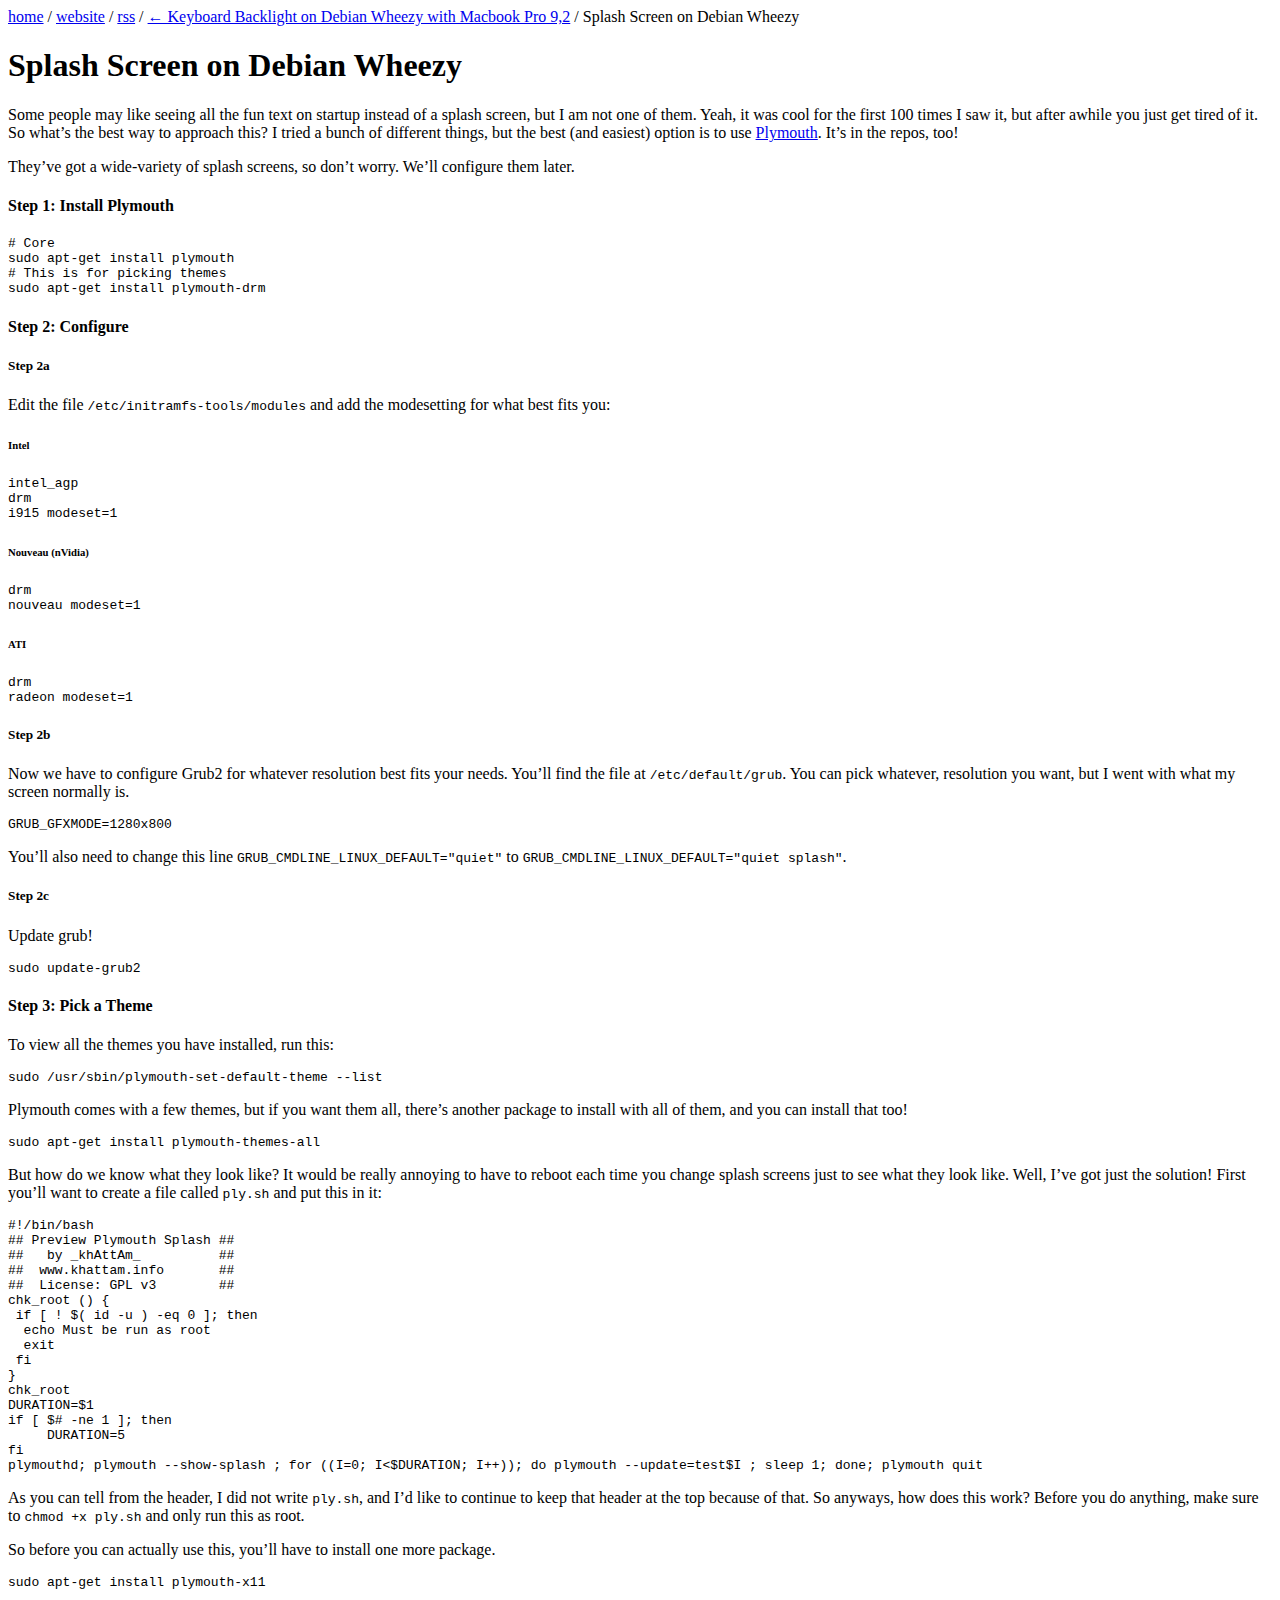
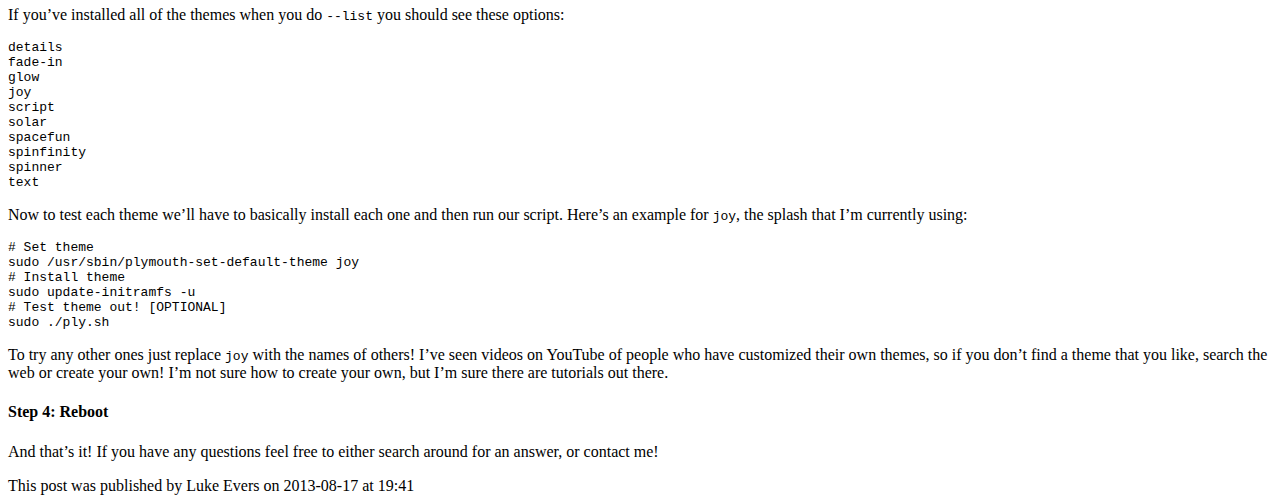
==== public/index.html @ 4aa6604e "Initial Commit" ====
<!DOCTYPE html>
<html>
  <head>
    <title>Splash Screen on Debian Wheezy</title>
    <link rel="alternate" href="/rss" type="application/rss+xml" title="RSS"/>
    <link rel="shortcut icon" type="image/png" href="/assets/favicon.png"/>
    <meta charset="utf-8">
    
<link rel="stylesheet" href="/assets/css/rainbow.css">
<link rel="stylesheet" href="/assets/css/nprogress.css">
<link rel="stylesheet" href="/assets/css/style.css">
<link rel="stylesheet" href="/assets/css/fonts.css">

    
<script type="text/javascript" src="/assets/js/jquery.js"></script>
<script type="text/javascript" src="/assets/js/nprogress.js"></script>
<script type="text/javascript" src="/assets/js/rainbow.js"></script>
<script type="text/javascript" src="/assets/js/color.js"></script>
<script type="text/javascript" src="/assets/js/language/css.js"></script>
<script type="text/javascript" src="/assets/js/language/generic.js"></script>
<script type="text/javascript" src="/assets/js/language/go.js"></script>
<script type="text/javascript" src="/assets/js/language/html.js"></script>
<script type="text/javascript" src="/assets/js/language/javascript.js"></script>
<script type="text/javascript" src="/assets/js/language/shell.js"></script>

    
<script type="text/javascript">
  var _paq = _paq || [];
  _paq.push(["trackPageView"]);
  _paq.push(["enableLinkTracking"]);
  
  (function() {
    var u=(("https:" == document.location.protocol) ? "https" : "http") + "://analytics.lukevers.com/";
    _paq.push(["setTrackerUrl", u+"piwik.php"]);
    _paq.push(["setSiteId", "6"]);
    var d=document, g=d.createElement("script"), s=d.getElementsByTagName("script")[0]; g.type="text/javascript";
    g.defer=true; g.async=true; g.src=u+"piwik.js"; s.parentNode.insertBefore(g,s);
  })();
</script>

  </head>
  <body>
    <div class="wrap">
      <div class="head">
	<a href="/">home</a> / 
	<a href="https://lukevers.com">website</a> /
	<a href="/rss">rss</a> /
	
	<a href="Keyboard-Backlight-on-Debian-Wheezy-on-Macbook-Pro-9-2">&#8592; Keyboard Backlight on Debian Wheezy with Macbook Pro 9,2</a> /
	
	Splash Screen on Debian Wheezy
	
      </div>
      
<article>
  <h1>Splash Screen on Debian Wheezy</h1>
  <div class="content"><p>Some people may like seeing all the fun text on startup instead of a splash screen, but I am not one of them. Yeah, it was cool for the first 100 times I saw it, but after awhile you just get tired of it. So what&rsquo;s the best way to approach this? I tried a bunch of different things, but the best (and easiest) option is to use <a href="https://wiki.debian.org/plymouth">Plymouth</a>. It&rsquo;s in the repos, too!</p>

<p>They&rsquo;ve got a wide-variety of splash screens, so don&rsquo;t worry. We&rsquo;ll configure them later.</p>

<h4>Step 1: Install Plymouth</h4>

<pre><code class="shell"># Core
sudo apt-get install plymouth
# This is for picking themes
sudo apt-get install plymouth-drm
</code></pre>

<h4>Step 2: Configure</h4>

<h5>Step 2a</h5>

<p>Edit the file <code>/etc/initramfs-tools/modules</code> and add the modesetting for what best fits you:</p>

<h6>Intel</h6>

<pre><code class="shell">intel_agp
drm
i915 modeset=1
</code></pre>

<h6>Nouveau (nVidia)</h6>

<pre><code class="shell">drm
nouveau modeset=1
</code></pre>

<h6>ATI</h6>

<pre><code class="shell">drm
radeon modeset=1
</code></pre>

<h5>Step 2b</h5>

<p>Now we have to configure Grub2 for whatever resolution best fits your needs. You&rsquo;ll find the file at <code>/etc/default/grub</code>. You can pick whatever, resolution you want, but I went with what my screen normally is.</p>

<pre><code class="shell">GRUB_GFXMODE=1280x800
</code></pre>

<p>You&rsquo;ll also need to change this line <code>GRUB_CMDLINE_LINUX_DEFAULT=&quot;quiet&quot;</code> to <code>GRUB_CMDLINE_LINUX_DEFAULT=&quot;quiet splash&quot;</code>.</p>

<h5>Step 2c</h5>

<p>Update grub!</p>

<pre><code class="shell">sudo update-grub2
</code></pre>

<h4>Step 3: Pick a Theme</h4>

<p>To view all the themes you have installed, run this:</p>

<pre><code class="shell">sudo /usr/sbin/plymouth-set-default-theme --list
</code></pre>

<p>Plymouth comes with a few themes, but if you want them all, there&rsquo;s another package to install with all of them, and you can install that too!</p>

<pre><code class="shell">sudo apt-get install plymouth-themes-all
</code></pre>

<p>But how do we know what they look like? It would be really annoying to have to reboot each time you change splash screens just to see what they look like. Well, I&rsquo;ve got just the solution! First you&rsquo;ll want to create a file called <code>ply.sh</code> and put this in it:</p>

<pre><code class="shell">#!/bin/bash  
## Preview Plymouth Splash ##  
##   by _khAttAm_          ##  
##  www.khattam.info       ##  
##  License: GPL v3        ##  
chk_root () {  
 if [ ! $( id -u ) -eq 0 ]; then  
  echo Must be run as root  
  exit  
 fi  
}  
chk_root  
DURATION=$1  
if [ $# -ne 1 ]; then  
     DURATION=5  
fi  
plymouthd; plymouth --show-splash ; for ((I=0; I&lt;$DURATION; I++)); do plymouth --update=test$I ; sleep 1; done; plymouth quit
</code></pre>

<p>As you can tell from the header, I did not write <code>ply.sh</code>, and I&rsquo;d like to continue to keep that header at the top because of that. So anyways, how does this work? Before you do anything, make sure to <code>chmod +x ply.sh</code> and only run this as root.</p>

<p>So before you can actually use this, you&rsquo;ll have to install one more package.</p>

<pre><code class="shell">sudo apt-get install plymouth-x11
</code></pre>

<p>If you&rsquo;ve installed all of the themes when you do <code>--list</code> you should see these options:</p>

<pre><code>details
fade-in
glow
joy
script
solar
spacefun
spinfinity
spinner
text
</code></pre>

<p>Now to test each theme we&rsquo;ll have to basically install each one and then run our script. Here&rsquo;s an example for <code>joy</code>, the splash that I&rsquo;m currently using:</p>

<pre><code class="shell"># Set theme
sudo /usr/sbin/plymouth-set-default-theme joy
# Install theme
sudo update-initramfs -u
# Test theme out! [OPTIONAL]
sudo ./ply.sh
</code></pre>

<p>To try any other ones just replace <code>joy</code> with the names of others! I&rsquo;ve seen videos on YouTube of people who have customized their own themes, so if you don&rsquo;t find a theme that you like, search the web or create your own! I&rsquo;m not sure how to create your own, but I&rsquo;m sure there are tutorials out there.</p>

<h4>Step 4: Reboot</h4>

<p>And that&rsquo;s it! If you have any questions feel free to either search around for an answer, or contact me!</p>
</div>
  <time>This post was published by Luke Evers on 2013-08-17 at 19:41</time>
</article>

    </div>
    <div class="foot">
      <a href="mailto:luke@lukevers.com" class="icon-envelope"></a>
      <a href="https://github.com/lukevers" class="icon-github"></a>
      <a href="http://stackoverflow.com/users/2166043/luke-evers" class="icon-stackoverflow"></a>
      <a href="https://twitter.com/lukevers_" class="icon-twitter"></a>
      <a href="http://lukeevers.tumblr.com/" class="icon-tumblr"></a>
      <a href="https://www.facebook.com/lukeevers" class="icon-facebook"></a>
      <a href="http://www.reddit.com/user/lukevers/" class="icon-reddit"></a>
    </div>
  </body>
</html>
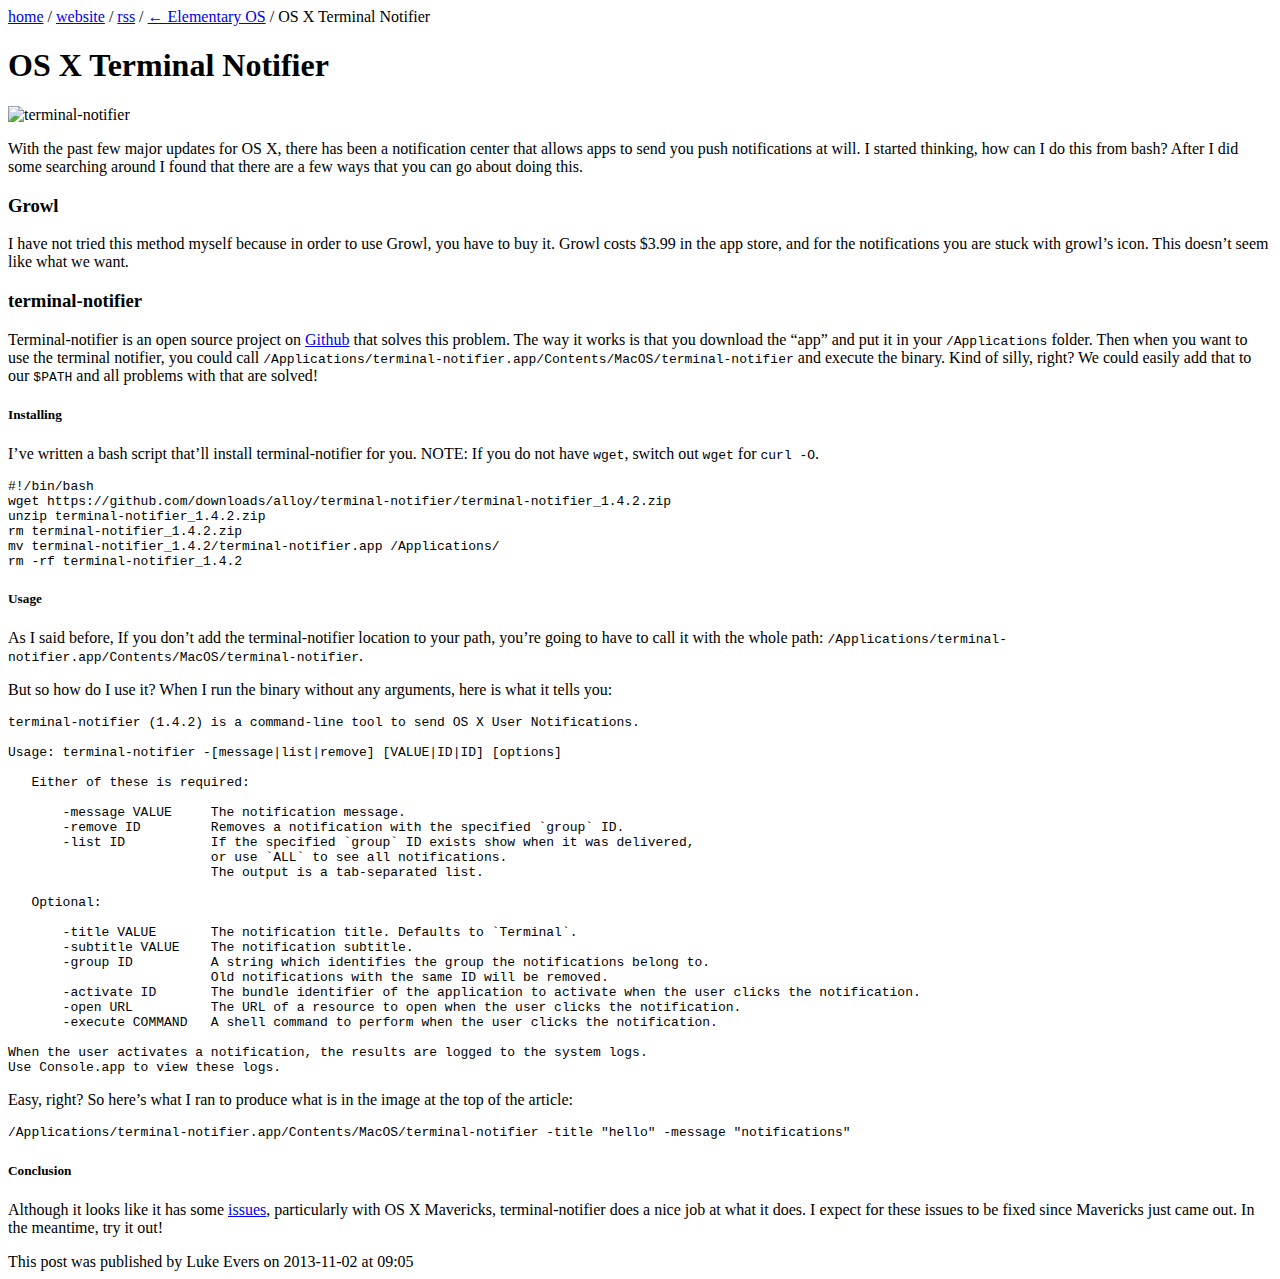
==== commit 1b07c33d: "Fixed utf8 typo" ====
--- a/public/index.html
+++ b/public/index.html
@@ -2,19 +2,17 @@
 <!DOCTYPE html>
 <html>
   <head>
-    <title>Splash Screen on Debian Wheezy</title>
+    <title>OS X Terminal Notifier</title>
     <link rel="alternate" href="/rss" type="application/rss+xml" title="RSS"/>
     <link rel="shortcut icon" type="image/png" href="/assets/favicon.png"/>
     <meta charset="utf-8">
     
 <link rel="stylesheet" href="/assets/css/rainbow.css">
-<link rel="stylesheet" href="/assets/css/nprogress.css">
 <link rel="stylesheet" href="/assets/css/style.css">
 <link rel="stylesheet" href="/assets/css/fonts.css">
 
     
 <script type="text/javascript" src="/assets/js/jquery.js"></script>
-<script type="text/javascript" src="/assets/js/nprogress.js"></script>
 <script type="text/javascript" src="/assets/js/rainbow.js"></script>
 <script type="text/javascript" src="/assets/js/color.js"></script>
 <script type="text/javascript" src="/assets/js/language/css.js"></script>
@@ -47,138 +45,81 @@
 	<a href="https://lukevers.com">website</a> /
 	<a href="/rss">rss</a> /
 	
-	<a href="Keyboard-Backlight-on-Debian-Wheezy-on-Macbook-Pro-9-2">&#8592; Keyboard Backlight on Debian Wheezy with Macbook Pro 9,2</a> /
+	<a href="Elementary-OS">&#8592; Elementary OS</a> /
 	
-	Splash Screen on Debian Wheezy
+	OS X Terminal Notifier
 	
       </div>
       
 <article>
-  <h1>Splash Screen on Debian Wheezy</h1>
-  <div class="content"><p>Some people may like seeing all the fun text on startup instead of a splash screen, but I am not one of them. Yeah, it was cool for the first 100 times I saw it, but after awhile you just get tired of it. So what&rsquo;s the best way to approach this? I tried a bunch of different things, but the best (and easiest) option is to use <a href="https://wiki.debian.org/plymouth">Plymouth</a>. It&rsquo;s in the repos, too!</p>
+  <h1>OS X Terminal Notifier</h1>
+  <div class="content"><p><img src="/assets/img/terminal.png" alt="terminal-notifier" />
+</p>
 
-<p>They&rsquo;ve got a wide-variety of splash screens, so don&rsquo;t worry. We&rsquo;ll configure them later.</p>
+<p>With the past few major updates for OS X, there has been a notification center that allows apps to send you push notifications at will. I started thinking, how can I do this from bash? After I did some searching around I found that there are a few ways that you can go about doing this.</p>
 
-<h4>Step 1: Install Plymouth</h4>
+<h3>Growl</h3>
 
-<pre><code class="shell"># Core
-sudo apt-get install plymouth
-# This is for picking themes
-sudo apt-get install plymouth-drm
+<p>I have not tried this method myself because in order to use Growl, you have to buy it. Growl costs $3.99 in the app store, and for the notifications you are stuck with growl&rsquo;s icon. This doesn&rsquo;t seem like what we want.</p>
+
+<h3>terminal-notifier</h3>
+
+<p>Terminal-notifier is an open source project on <a href="https://github.com/alloy/terminal-notifier">Github</a> that solves this problem. The way it works is that you download the &ldquo;app&rdquo; and put it in your <code>/Applications</code> folder. Then when you want to use the terminal notifier, you could call <code>/Applications/terminal-notifier.app/Contents/MacOS/terminal-notifier</code> and execute the binary. Kind of silly, right? We could easily add that to our <code>$PATH</code> and all problems with that are solved!</p>
+
+<h5>Installing</h5>
+
+<p>I&rsquo;ve written a bash script that&rsquo;ll install terminal-notifier for you. NOTE: If you do not have <code>wget</code>, switch out <code>wget</code> for <code>curl -O</code>.</p>
+
+<pre><code class="bash">#!/bin/bash
+wget https://github.com/downloads/alloy/terminal-notifier/terminal-notifier_1.4.2.zip
+unzip terminal-notifier_1.4.2.zip
+rm terminal-notifier_1.4.2.zip
+mv terminal-notifier_1.4.2/terminal-notifier.app /Applications/
+rm -rf terminal-notifier_1.4.2
 </code></pre>
 
-<h4>Step 2: Configure</h4>
+<h5>Usage</h5>
 
-<h5>Step 2a</h5>
+<p>As I said before, If you don&rsquo;t add the terminal-notifier location to your path, you&rsquo;re going to have to call it with the whole path: <code>/Applications/terminal-notifier.app/Contents/MacOS/terminal-notifier</code>.</p>
 
-<p>Edit the file <code>/etc/initramfs-tools/modules</code> and add the modesetting for what best fits you:</p>
+<p>But so how do I use it? When I run the binary without any arguments, here is what it tells you:</p>
 
-<h6>Intel</h6>
+<pre><code class="bash">terminal-notifier (1.4.2) is a command-line tool to send OS X User Notifications.
 
-<pre><code class="shell">intel_agp
-drm
-i915 modeset=1
+Usage: terminal-notifier -[message|list|remove] [VALUE|ID|ID] [options]
+
+   Either of these is required:
+
+       -message VALUE     The notification message.
+       -remove ID         Removes a notification with the specified `group` ID.
+       -list ID           If the specified `group` ID exists show when it was delivered,
+                          or use `ALL` to see all notifications.
+                          The output is a tab-separated list.
+
+   Optional:
+
+       -title VALUE       The notification title. Defaults to `Terminal`.
+       -subtitle VALUE    The notification subtitle.
+       -group ID          A string which identifies the group the notifications belong to.
+                          Old notifications with the same ID will be removed.
+       -activate ID       The bundle identifier of the application to activate when the user clicks the notification.
+       -open URL          The URL of a resource to open when the user clicks the notification.
+       -execute COMMAND   A shell command to perform when the user clicks the notification.
+
+When the user activates a notification, the results are logged to the system logs.
+Use Console.app to view these logs.
 </code></pre>
 
-<h6>Nouveau (nVidia)</h6>
+<p>Easy, right? So here&rsquo;s what I ran to produce what is in the image at the top of the article:</p>
 
-<pre><code class="shell">drm
-nouveau modeset=1
+<pre><code class="bash">/Applications/terminal-notifier.app/Contents/MacOS/terminal-notifier -title &quot;hello&quot; -message &quot;notifications&quot;
 </code></pre>
 
-<h6>ATI</h6>
+<h5>Conclusion</h5>
 
-<pre><code class="shell">drm
-radeon modeset=1
-</code></pre>
-
-<h5>Step 2b</h5>
-
-<p>Now we have to configure Grub2 for whatever resolution best fits your needs. You&rsquo;ll find the file at <code>/etc/default/grub</code>. You can pick whatever, resolution you want, but I went with what my screen normally is.</p>
-
-<pre><code class="shell">GRUB_GFXMODE=1280x800
-</code></pre>
-
-<p>You&rsquo;ll also need to change this line <code>GRUB_CMDLINE_LINUX_DEFAULT=&quot;quiet&quot;</code> to <code>GRUB_CMDLINE_LINUX_DEFAULT=&quot;quiet splash&quot;</code>.</p>
-
-<h5>Step 2c</h5>
-
-<p>Update grub!</p>
-
-<pre><code class="shell">sudo update-grub2
-</code></pre>
-
-<h4>Step 3: Pick a Theme</h4>
-
-<p>To view all the themes you have installed, run this:</p>
-
-<pre><code class="shell">sudo /usr/sbin/plymouth-set-default-theme --list
-</code></pre>
-
-<p>Plymouth comes with a few themes, but if you want them all, there&rsquo;s another package to install with all of them, and you can install that too!</p>
-
-<pre><code class="shell">sudo apt-get install plymouth-themes-all
-</code></pre>
-
-<p>But how do we know what they look like? It would be really annoying to have to reboot each time you change splash screens just to see what they look like. Well, I&rsquo;ve got just the solution! First you&rsquo;ll want to create a file called <code>ply.sh</code> and put this in it:</p>
-
-<pre><code class="shell">#!/bin/bash  
-## Preview Plymouth Splash ##  
-##   by _khAttAm_          ##  
-##  www.khattam.info       ##  
-##  License: GPL v3        ##  
-chk_root () {  
- if [ ! $( id -u ) -eq 0 ]; then  
-  echo Must be run as root  
-  exit  
- fi  
-}  
-chk_root  
-DURATION=$1  
-if [ $# -ne 1 ]; then  
-     DURATION=5  
-fi  
-plymouthd; plymouth --show-splash ; for ((I=0; I&lt;$DURATION; I++)); do plymouth --update=test$I ; sleep 1; done; plymouth quit
-</code></pre>
-
-<p>As you can tell from the header, I did not write <code>ply.sh</code>, and I&rsquo;d like to continue to keep that header at the top because of that. So anyways, how does this work? Before you do anything, make sure to <code>chmod +x ply.sh</code> and only run this as root.</p>
-
-<p>So before you can actually use this, you&rsquo;ll have to install one more package.</p>
-
-<pre><code class="shell">sudo apt-get install plymouth-x11
-</code></pre>
-
-<p>If you&rsquo;ve installed all of the themes when you do <code>--list</code> you should see these options:</p>
-
-<pre><code>details
-fade-in
-glow
-joy
-script
-solar
-spacefun
-spinfinity
-spinner
-text
-</code></pre>
-
-<p>Now to test each theme we&rsquo;ll have to basically install each one and then run our script. Here&rsquo;s an example for <code>joy</code>, the splash that I&rsquo;m currently using:</p>
-
-<pre><code class="shell"># Set theme
-sudo /usr/sbin/plymouth-set-default-theme joy
-# Install theme
-sudo update-initramfs -u
-# Test theme out! [OPTIONAL]
-sudo ./ply.sh
-</code></pre>
-
-<p>To try any other ones just replace <code>joy</code> with the names of others! I&rsquo;ve seen videos on YouTube of people who have customized their own themes, so if you don&rsquo;t find a theme that you like, search the web or create your own! I&rsquo;m not sure how to create your own, but I&rsquo;m sure there are tutorials out there.</p>
-
-<h4>Step 4: Reboot</h4>
-
-<p>And that&rsquo;s it! If you have any questions feel free to either search around for an answer, or contact me!</p>
+<p>Although it looks like it has some <a href="https://github.com/alloy/terminal-notifier/issues">issues</a>, particularly with OS X Mavericks, terminal-notifier does a nice job at what it does. I expect for these issues to be fixed since Mavericks just came out. In the meantime, try it out!</p>
 </div>
-  <time>This post was published by Luke Evers on 2013-08-17 at 19:41</time>
+  <time>This post was published by Luke Evers on 2013-11-02 at 09:05</time>
 </article>
 
     </div>
